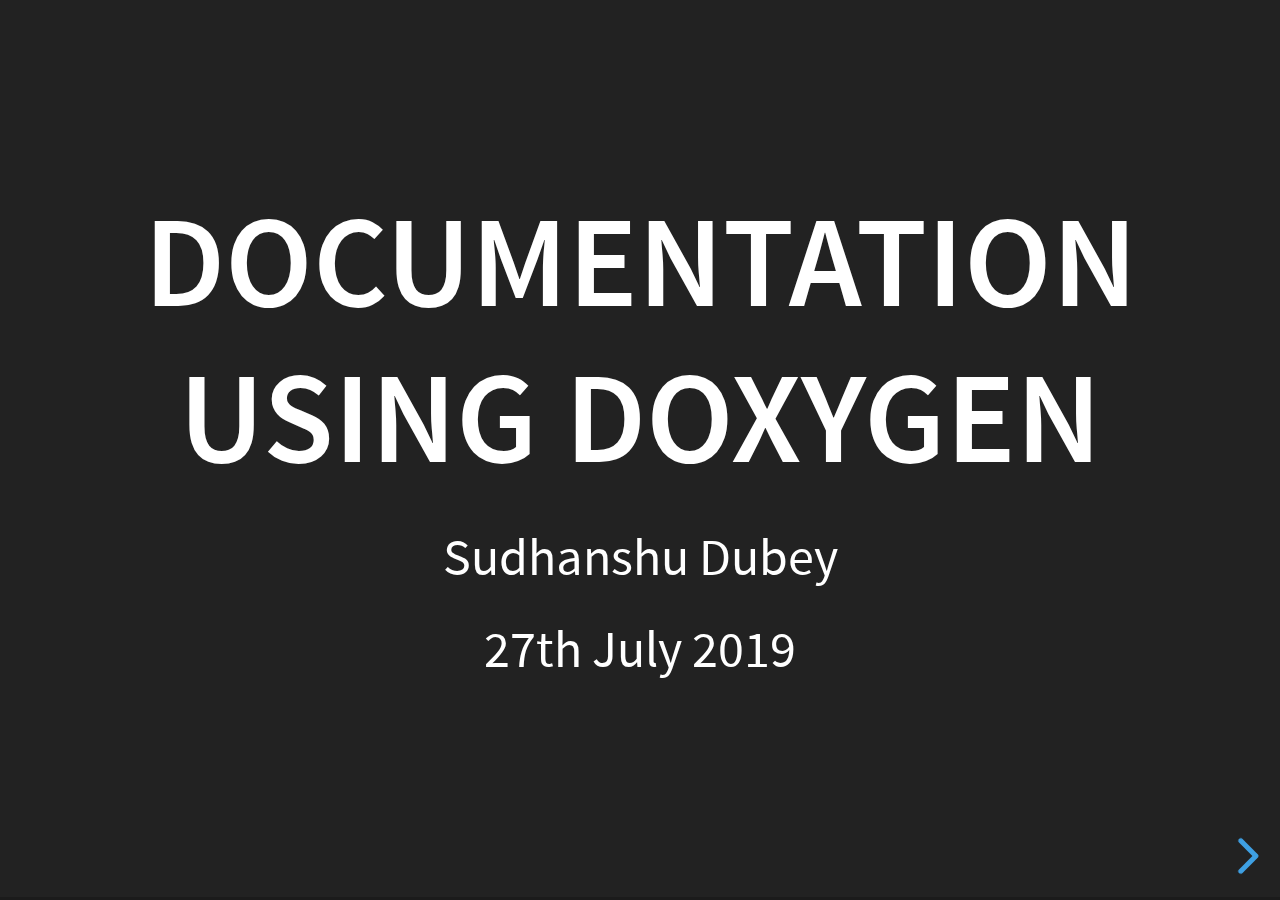
==== doxygen/index.html @ 632a1dd5 "Presentation on Dumentation with Doxygen created" ====
<!DOCTYPE html>
<html>
<head>
  <meta charset="utf-8">
  <meta name="generator" content="pandoc">
  <meta name="author" content="Sudhanshu Dubey">
  <title>Documentation using Doxygen</title>
  <meta name="apple-mobile-web-app-capable" content="yes">
  <meta name="apple-mobile-web-app-status-bar-style" content="black-translucent">
  <meta name="viewport" content="width=device-width, initial-scale=1.0, maximum-scale=1.0, user-scalable=no, minimal-ui">
  <link rel="stylesheet" href="reveal.js/css/reveal.css">
  <style type="text/css">
      code{white-space: pre-wrap;}
      span.smallcaps{font-variant: small-caps;}
      span.underline{text-decoration: underline;}
      div.column{display: inline-block; vertical-align: top; width: 50%;}
  </style>
  <link rel="stylesheet" href="reveal.js/css/theme/black.css" id="theme">
  <!-- Printing and PDF exports -->
  <script>
    var link = document.createElement( 'link' );
    link.rel = 'stylesheet';
    link.type = 'text/css';
    link.href = window.location.search.match( /print-pdf/gi ) ? 'reveal.js/css/print/pdf.css' : 'reveal.js/css/print/paper.css';
    document.getElementsByTagName( 'head' )[0].appendChild( link );
  </script>
  <!--[if lt IE 9]>
  <script src="reveal.js/lib/js/html5shiv.js"></script>
  <![endif]-->
</head>
<body>
  <div class="reveal">
    <div class="slides">

<section id="title-slide">
  <h1 class="title">Documentation using Doxygen</h1>
  <p class="author">Sudhanshu Dubey</p>
  <p class="date">27th July 2019</p>
</section>

<section id="why-documentation" class="slide level2">
<h2>Why Documentation?</h2>
<ol type="1">
<li class="fragment">To help you, <em>the creator</em></li>
<li class="fragment">To help him/her, <em>the contributor</em></li>
<li class="fragment">To help they, <em>the users</em></li>
</ol>
</section>
<section id="how-documentation" class="slide level2">
<h2>How Documentation?</h2>
<ol type="1">
<li class="fragment"><a href="https://www.freecadweb.org/wiki/index.php?title=Main_Page">A separate manual</a></li>
<li class="fragment"><strong>Using comments</strong></li>
<li class="fragment">Git commits?</li>
</ol>
</section>
<section id="doxygen" class="slide level2">
<h2>Doxygen</h2>
<blockquote>
<p><a href="http://doxygen.nl/index.html">Doxygen</a> is the de facto standard tool for generating documentation from annotated C++ sources.</p>
</blockquote>
<ul>
<li class="fragment">Download doxygen from <a href="http://doxygen.nl/download.html#gitrepos">here</a></li>
<li class="fragment">And then <a href="http://doxygen.nl/manual/install.html">install</a> it.</li>
</ul>
</section>
<section id="why-doxygen" class="slide level2">
<h2>Why Doxygen?</h2>
<ol type="1">
<li class="fragment">Supports <em>lots</em> of languages</li>
<li class="fragment">Easy to use, configure and customise (Because of <strong>FOSS</strong>)</li>
<li class="fragment">From comment to manual
<ul>
<li class="fragment">Easy to update</li>
<li class="fragment">Synchronised documentation</li>
</ul></li>
</ol>
</section>
<section id="where-doxygen" class="slide level2">
<h2>Where Doxygen?</h2>
<ul>
<li class="fragment">Small Projects</li>
<li class="fragment">Medium Projects</li>
<li class="fragment">Large Projects</li>
<li class="fragment">All “Projects”</li>
</ul>
</section>
<section id="how-doxygen" class="slide level2">
<h2>How Doxygen?</h2>
<ul>
<li class="fragment">Create sample configuration file using <code>doxygen -g</code></li>
<li class="fragment">Modify parameters like:
<ul>
<li class="fragment"><code>PROJECT_NAME</code></li>
<li class="fragment"><code>PROJECT_BRIEF</code></li>
<li class="fragment"><code>OUTPUT_DIRECTORY</code></li>
<li class="fragment"><code>INPUT</code></li>
<li class="fragment">etc</li>
</ul></li>
<li class="fragment"><a href="http://doxygen.nl/manual/docblocks.html">Document your code</a></li>
</ul>
</section>
<section id="so-lets-do-it" class="slide level2">
<h2>So let’s do it!!</h2>
<p><strong>Special Recommendation</strong>: You can us a Markdown file as you main page by setting <code>USE_MDFILE_AS_MAINPAGE</code> to the md file.</p>
</section>
    </div>
  </div>

  <script src="reveal.js/lib/js/head.min.js"></script>
  <script src="reveal.js/js/reveal.js"></script>

  <script>

      // Full list of configuration options available at:
      // https://github.com/hakimel/reveal.js#configuration
      Reveal.initialize({
        // Push each slide change to the browser history
        history: true,

        // Optional reveal.js plugins
        dependencies: [
          { src: 'reveal.js/lib/js/classList.js', condition: function() { return !document.body.classList; } },
          { src: 'reveal.js/plugin/zoom-js/zoom.js', async: true },
          { src: 'reveal.js/plugin/notes/notes.js', async: true }
        ]
      });
    </script>
    </body>
</html>
---- doxygen/reveal.js/css/theme/black.css ----
/**
 * Black theme for reveal.js. This is the opposite of the 'white' theme.
 *
 * By Hakim El Hattab, http://hakim.se
 */
@import url(../../lib/font/source-sans-pro/source-sans-pro.css);
section.has-light-background, section.has-light-background h1, section.has-light-background h2, section.has-light-background h3, section.has-light-background h4, section.has-light-background h5, section.has-light-background h6 {
  color: #222; }

/*********************************************
 * GLOBAL STYLES
 *********************************************/
body {
  background: #222;
  background-color: #222; }

.reveal {
  font-family: "Source Sans Pro", Helvetica, sans-serif;
  font-size: 42px;
  font-weight: normal;
  color: #fff; }

::selection {
  color: #fff;
  background: #bee4fd;
  text-shadow: none; }

::-moz-selection {
  color: #fff;
  background: #bee4fd;
  text-shadow: none; }

.reveal .slides > section,
.reveal .slides > section > section {
  line-height: 1.3;
  font-weight: inherit; }

/*********************************************
 * HEADERS
 *********************************************/
.reveal h1,
.reveal h2,
.reveal h3,
.reveal h4,
.reveal h5,
.reveal h6 {
  margin: 0 0 20px 0;
  color: #fff;
  font-family: "Source Sans Pro", Helvetica, sans-serif;
  font-weight: 600;
  line-height: 1.2;
  letter-spacing: normal;
  text-transform: uppercase;
  text-shadow: none;
  word-wrap: break-word; }

.reveal h1 {
  font-size: 2.5em; }

.reveal h2 {
  font-size: 1.6em; }

.reveal h3 {
  font-size: 1.3em; }

.reveal h4 {
  font-size: 1em; }

.reveal h1 {
  text-shadow: none; }

/*********************************************
 * OTHER
 *********************************************/
.reveal p {
  margin: 20px 0;
  line-height: 1.3; }

/* Ensure certain elements are never larger than the slide itself */
.reveal img,
.reveal video,
.reveal iframe {
  max-width: 95%;
  max-height: 95%; }

.reveal strong,
.reveal b {
  font-weight: bold; }

.reveal em {
  font-style: italic; }

.reveal ol,
.reveal dl,
.reveal ul {
  display: inline-block;
  text-align: left;
  margin: 0 0 0 1em; }

.reveal ol {
  list-style-type: decimal; }

.reveal ul {
  list-style-type: disc; }

.reveal ul ul {
  list-style-type: square; }

.reveal ul ul ul {
  list-style-type: circle; }

.reveal ul ul,
.reveal ul ol,
.reveal ol ol,
.reveal ol ul {
  display: block;
  margin-left: 40px; }

.reveal dt {
  font-weight: bold; }

.reveal dd {
  margin-left: 40px; }

.reveal blockquote {
  display: block;
  position: relative;
  width: 70%;
  margin: 20px auto;
  padding: 5px;
  font-style: italic;
  background: rgba(255, 255, 255, 0.05);
  box-shadow: 0px 0px 2px rgba(0, 0, 0, 0.2); }

.reveal blockquote p:first-child,
.reveal blockquote p:last-child {
  display: inline-block; }

.reveal q {
  font-style: italic; }

.reveal pre {
  display: block;
  position: relative;
  width: 90%;
  margin: 20px auto;
  text-align: left;
  font-size: 0.55em;
  font-family: monospace;
  line-height: 1.2em;
  word-wrap: break-word;
  box-shadow: 0px 0px 6px rgba(0, 0, 0, 0.3); }

.reveal code {
  font-family: monospace;
  text-transform: none; }

.reveal pre code {
  display: block;
  padding: 5px;
  overflow: auto;
  max-height: 400px;
  word-wrap: normal; }

.reveal table {
  margin: auto;
  border-collapse: collapse;
  border-spacing: 0; }

.reveal table th {
  font-weight: bold; }

.reveal table th,
.reveal table td {
  text-align: left;
  padding: 0.2em 0.5em 0.2em 0.5em;
  border-bottom: 1px solid; }

.reveal table th[align="center"],
.reveal table td[align="center"] {
  text-align: center; }

.reveal table th[align="right"],
.reveal table td[align="right"] {
  text-align: right; }

.reveal table tbody tr:last-child th,
.reveal table tbody tr:last-child td {
  border-bottom: none; }

.reveal sup {
  vertical-align: super; }

.reveal sub {
  vertical-align: sub; }

.reveal small {
  display: inline-block;
  font-size: 0.6em;
  line-height: 1.2em;
  vertical-align: top; }

.reveal small * {
  vertical-align: top; }

/*********************************************
 * LINKS
 *********************************************/
.reveal a {
  color: #42affa;
  text-decoration: none;
  -webkit-transition: color .15s ease;
  -moz-transition: color .15s ease;
  transition: color .15s ease; }

.reveal a:hover {
  color: #8dcffc;
  text-shadow: none;
  border: none; }

.reveal .roll span:after {
  color: #fff;
  background: #068de9; }

/*********************************************
 * IMAGES
 *********************************************/
.reveal section img {
  margin: 15px 0px;
  background: rgba(255, 255, 255, 0.12);
  border: 4px solid #fff;
  box-shadow: 0 0 10px rgba(0, 0, 0, 0.15); }

.reveal section img.plain {
  border: 0;
  box-shadow: none; }

.reveal a img {
  -webkit-transition: all .15s linear;
  -moz-transition: all .15s linear;
  transition: all .15s linear; }

.reveal a:hover img {
  background: rgba(255, 255, 255, 0.2);
  border-color: #42affa;
  box-shadow: 0 0 20px rgba(0, 0, 0, 0.55); }

/*********************************************
 * NAVIGATION CONTROLS
 *********************************************/
.reveal .controls {
  color: #42affa; }

/*********************************************
 * PROGRESS BAR
 *********************************************/
.reveal .progress {
  background: rgba(0, 0, 0, 0.2);
  color: #42affa; }

.reveal .progress span {
  -webkit-transition: width 800ms cubic-bezier(0.26, 0.86, 0.44, 0.985);
  -moz-transition: width 800ms cubic-bezier(0.26, 0.86, 0.44, 0.985);
  transition: width 800ms cubic-bezier(0.26, 0.86, 0.44, 0.985); }
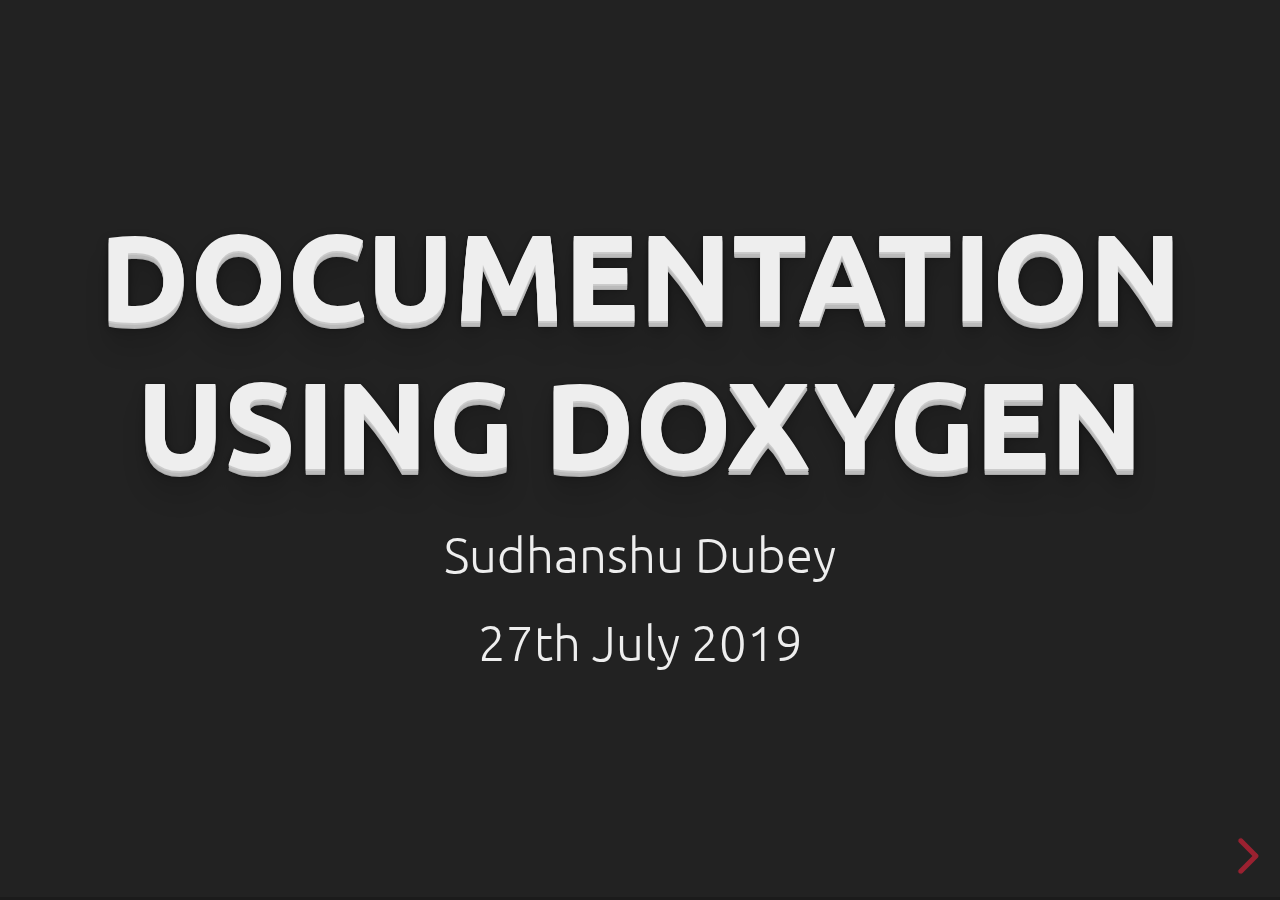
==== commit 32d24cb5: "Theme modifiedx" ====
--- a/doxygen/index.html
+++ b/doxygen/index.html
@@ -16,6 +16,7 @@
       div.column{display: inline-block; vertical-align: top; width: 50%;}
   </style>
   <link rel="stylesheet" href="reveal.js/css/theme/black.css" id="theme">
+  <link rel="stylesheet" href="reveal.js/css/theme/blood.css"/>
   <!-- Printing and PDF exports -->
   <script>
     var link = document.createElement( 'link' );
--- a/doxygen/reveal.js/css/theme/blood.css
+++ b/doxygen/reveal.js/css/theme/blood.css
@@ -0,0 +1,287 @@
+/**
+ * Blood theme for reveal.js
+ * Author: Walther http://github.com/Walther
+ *
+ * Designed to be used with highlight.js theme
+ * "monokai_sublime.css" available from
+ * https://github.com/isagalaev/highlight.js/
+ *
+ * For other themes, change $codeBackground accordingly.
+ *
+ */
+@import url(https://fonts.googleapis.com/css?family=Ubuntu:300,700,300italic,700italic);
+/*********************************************
+ * GLOBAL STYLES
+ *********************************************/
+body {
+  background: #222;
+  background-color: #222; }
+
+.reveal {
+  font-family: Ubuntu, "sans-serif";
+  font-size: 40px;
+  font-weight: normal;
+  color: #eee; }
+
+::selection {
+  color: #fff;
+  background: #a23;
+  text-shadow: none; }
+
+::-moz-selection {
+  color: #fff;
+  background: #a23;
+  text-shadow: none; }
+
+.reveal .slides > section,
+.reveal .slides > section > section {
+  line-height: 1.3;
+  font-weight: inherit; }
+
+/*********************************************
+ * HEADERS
+ *********************************************/
+.reveal h1,
+.reveal h2,
+.reveal h3,
+.reveal h4,
+.reveal h5,
+.reveal h6 {
+  margin: 0 0 20px 0;
+  color: #eee;
+  font-family: Ubuntu, "sans-serif";
+  font-weight: normal;
+  line-height: 1.2;
+  letter-spacing: normal;
+  text-transform: uppercase;
+  text-shadow: 2px 2px 2px #222;
+  word-wrap: break-word; }
+
+.reveal h1 {
+  font-size: 2.5em; }
+
+.reveal h2 {
+  font-size: 2em; }
+
+.reveal h3 {
+  font-size: 1.55em; }
+
+.reveal h4 {
+  font-size: 1em; }
+
+.reveal h1 {
+  text-shadow: 0 1px 0 #ccc, 0 2px 0 #c9c9c9, 0 3px 0 #bbb, 0 4px 0 #b9b9b9, 0 5px 0 #aaa, 0 6px 1px rgba(0, 0, 0, 0.1), 0 0 5px rgba(0, 0, 0, 0.1), 0 1px 3px rgba(0, 0, 0, 0.3), 0 3px 5px rgba(0, 0, 0, 0.2), 0 5px 10px rgba(0, 0, 0, 0.25), 0 20px 20px rgba(0, 0, 0, 0.15); }
+
+/*********************************************
+ * OTHER
+ *********************************************/
+.reveal p {
+  margin: 20px 0;
+  line-height: 1.3; }
+
+/* Ensure certain elements are never larger than the slide itself */
+.reveal img,
+.reveal video,
+.reveal iframe {
+  max-width: 95%;
+  max-height: 95%; }
+
+.reveal strong,
+.reveal b {
+  font-weight: bold; }
+
+.reveal em {
+  font-style: italic; }
+
+.reveal ol,
+.reveal dl,
+.reveal ul {
+  display: inline-block;
+  text-align: left;
+  margin: 0 0 0 1em; }
+
+.reveal ol {
+  list-style-type: decimal; }
+
+.reveal ul {
+  list-style-type: disc; }
+
+.reveal ul ul {
+  list-style-type: square; }
+
+.reveal ul ul ul {
+  list-style-type: circle; }
+
+.reveal ul ul,
+.reveal ul ol,
+.reveal ol ol,
+.reveal ol ul {
+  display: block;
+  margin-left: 40px; }
+
+.reveal dt {
+  font-weight: bold; }
+
+.reveal dd {
+  margin-left: 40px; }
+
+.reveal blockquote {
+  display: block;
+  position: relative;
+  width: 70%;
+  margin: 20px auto;
+  padding: 5px;
+  font-style: italic;
+  background: rgba(255, 255, 255, 0.05);
+  box-shadow: 0px 0px 2px rgba(0, 0, 0, 0.2); }
+
+.reveal blockquote p:first-child,
+.reveal blockquote p:last-child {
+  display: inline-block; }
+
+.reveal q {
+  font-style: italic; }
+
+.reveal pre {
+  display: block;
+  position: relative;
+  width: 90%;
+  margin: 20px auto;
+  text-align: left;
+  font-size: 0.55em;
+  font-family: monospace;
+  line-height: 1.2em;
+  word-wrap: break-word;
+  box-shadow: 0px 0px 6px rgba(0, 0, 0, 0.3); }
+
+.reveal code {
+  font-family: monospace;
+  text-transform: none; }
+
+.reveal pre code {
+  display: block;
+  padding: 5px;
+  overflow: auto;
+  max-height: 400px;
+  word-wrap: normal; }
+
+.reveal table {
+  margin: auto;
+  border-collapse: collapse;
+  border-spacing: 0; }
+
+.reveal table th {
+  font-weight: bold; }
+
+.reveal table th,
+.reveal table td {
+  text-align: left;
+  padding: 0.2em 0.5em 0.2em 0.5em;
+  border-bottom: 1px solid; }
+
+.reveal table th[align="center"],
+.reveal table td[align="center"] {
+  text-align: center; }
+
+.reveal table th[align="right"],
+.reveal table td[align="right"] {
+  text-align: right; }
+
+.reveal table tbody tr:last-child th,
+.reveal table tbody tr:last-child td {
+  border-bottom: none; }
+
+.reveal sup {
+  vertical-align: super; }
+
+.reveal sub {
+  vertical-align: sub; }
+
+.reveal small {
+  display: inline-block;
+  font-size: 0.6em;
+  line-height: 1.2em;
+  vertical-align: top; }
+
+.reveal small * {
+  vertical-align: top; }
+
+/*********************************************
+ * LINKS
+ *********************************************/
+.reveal a {
+  color: #a23;
+  text-decoration: none;
+  -webkit-transition: color .15s ease;
+  -moz-transition: color .15s ease;
+  transition: color .15s ease; }
+
+.reveal a:hover {
+  color: #dd5566;
+  text-shadow: none;
+  border: none; }
+
+.reveal .roll span:after {
+  color: #fff;
+  background: #6a1520; }
+
+/*********************************************
+ * IMAGES
+ *********************************************/
+.reveal section img {
+  margin: 15px 0px;
+  background: rgba(255, 255, 255, 0.12);
+  border: 4px solid #eee;
+  box-shadow: 0 0 10px rgba(0, 0, 0, 0.15); }
+
+.reveal section img.plain {
+  border: 0;
+  box-shadow: none; }
+
+.reveal a img {
+  -webkit-transition: all .15s linear;
+  -moz-transition: all .15s linear;
+  transition: all .15s linear; }
+
+.reveal a:hover img {
+  background: rgba(255, 255, 255, 0.2);
+  border-color: #a23;
+  box-shadow: 0 0 20px rgba(0, 0, 0, 0.55); }
+
+/*********************************************
+ * NAVIGATION CONTROLS
+ *********************************************/
+.reveal .controls {
+  color: #a23; }
+
+/*********************************************
+ * PROGRESS BAR
+ *********************************************/
+.reveal .progress {
+  background: rgba(0, 0, 0, 0.2);
+  color: #a23; }
+
+.reveal .progress span {
+  -webkit-transition: width 800ms cubic-bezier(0.26, 0.86, 0.44, 0.985);
+  -moz-transition: width 800ms cubic-bezier(0.26, 0.86, 0.44, 0.985);
+  transition: width 800ms cubic-bezier(0.26, 0.86, 0.44, 0.985); }
+
+.reveal p {
+  font-weight: 300;
+  text-shadow: 1px 1px #222; }
+
+.reveal h1,
+.reveal h2,
+.reveal h3,
+.reveal h4,
+.reveal h5,
+.reveal h6 {
+  font-weight: 700; }
+
+.reveal p code {
+  background-color: #23241f;
+  display: inline-block;
+  border-radius: 7px; }
+
+.reveal small code {
+  vertical-align: baseline; }
